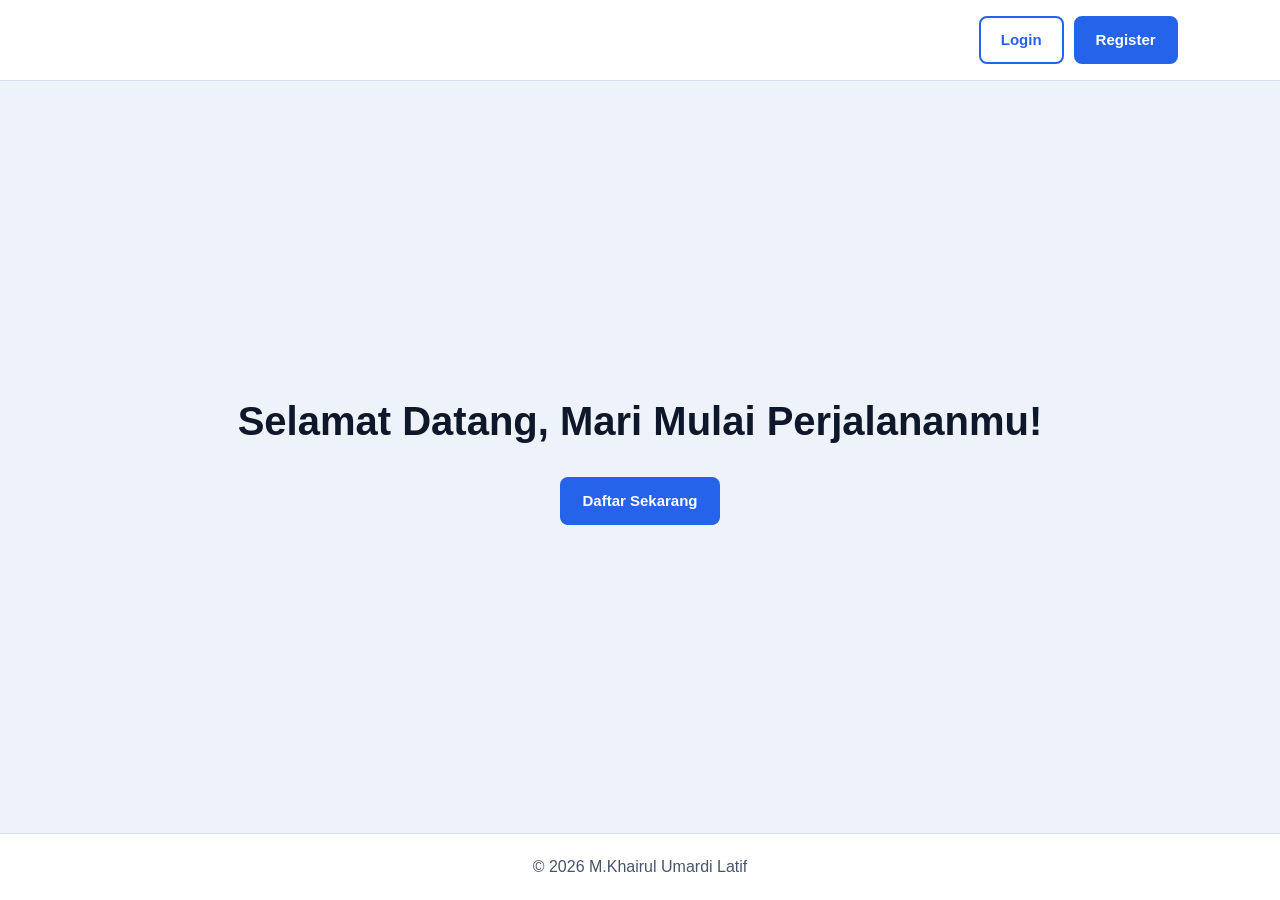
==== index.html @ 0f68f154 "landing page terbaru" ====
<!DOCTYPE html>
<html lang="id">
<head>
  <meta charset="UTF-8">
  <meta name="viewport" content="width=device-width, initial-scale=1.0">
  <title>Landing Page Login M.Khairul Umardi Latif</title>
  <link rel="stylesheet" href="style.css?v=5">
</head>
<body>

  <!-- Navbar -->
  <header class="navbar">
    <nav>
      <a href="login.html" class="btn btn-outline">Login</a>
      <a href="register.html" class="btn btn-primary">Register</a>
    </nav>
  </header>

  <!-- Hero -->
  <section class="hero">
    <h1>Selamat Datang, Mari Mulai Perjalananmu!</h1>
    <a href="register.html" class="btn btn-primary">Daftar Sekarang</a>
  </section>

  <!-- Footer -->
  <footer class="footer">
    <p>&copy; 2026 M.Khairul Umardi Latif</p>
  </footer>

</body>
</html>
---- style.css ----
/* ===== WARNA ===== */
:root {
  --bg: #eef3f9;       /* latar halaman */
  --white: #ffffff;    /* latar kartu & navbar */
  --border: #d5dfeb;   /* garis tepi */
  --primary: #2563eb;  /* warna utama (biru) */
  --primary-dark: #1d4ed8;
  --text: #0f172a;     /* teks utama */
  --muted: #475569;    /* teks abu */
}

/* ===== DASAR ===== */
* { margin: 0; padding: 0; box-sizing: border-box; }
body {
  font-family: Arial, sans-serif;
  background: var(--bg);
  color: var(--text);
  line-height: 1.6;
  /* supaya footer selalu di paling bawah layar */
  min-height: 100vh;
  display: flex;
  flex-direction: column;
}
a { color: var(--primary); text-decoration: none; }

/* ===== TOMBOL ===== */
.btn {
  display: inline-block;
  padding: 10px 20px;
  border: 2px solid var(--primary);
  border-radius: 8px;
  font-weight: bold;
  font-size: 15px;
  cursor: pointer;
}
.btn-primary { background: var(--primary); color: var(--white); }
.btn-primary:hover { background: var(--primary-dark); border-color: var(--primary-dark); }
.btn-outline { background: transparent; color: var(--primary); }
.btn-outline:hover { background: var(--primary); color: var(--white); }
.btn-block { width: 100%; margin-top: 10px; }

/* ===== NAVBAR ===== */
.navbar {
  display: flex;
  justify-content: flex-end; /* tombol Login & Register di kanan */
  align-items: center;
  padding: 16px 8%;
  background: var(--white);
  border-bottom: 1px solid var(--border);
}
.navbar nav { display: flex; gap: 10px; }

/* ===== HERO ===== */
.hero {
  flex: 1; /* isi ruang kosong, footer terdorong ke bawah */
  display: flex;
  flex-direction: column;
  justify-content: center;
  align-items: center;
  text-align: center;
  padding: 80px 8%;
}
.hero h1 { font-size: 40px; margin-bottom: 24px; }

/* ===== FOOTER ===== */
.footer {
  text-align: center;
  padding: 20px;
  background: var(--white);
  border-top: 1px solid var(--border);
  color: var(--muted);
}

/* ===== HALAMAN LOGIN & REGISTER ===== */
.auth-page {
  min-height: 100vh;
  display: flex;
  justify-content: center;
  align-items: center;
  padding: 40px 16px;
  /* cahaya biru tipis di bagian atas */
  background: radial-gradient(circle at top, rgba(37, 99, 235, 0.18), transparent 60%), var(--bg);
}
.auth-card {
  width: 100%;
  max-width: 420px;
  background: #e2eaf4;
  border: 1px solid #c9d6e6;
  border-top: 4px solid var(--primary); /* garis biru di atas kartu */
  border-radius: 16px;
  padding: 28px 28px;
  box-shadow: 0 20px 50px rgba(15, 23, 42, 0.08);
}
.auth-card h2 { font-size: 28px; text-align: center; }
.subtitle { text-align: center; color: var(--muted); margin-bottom: 18px; }
.auth-card a { color: #0e7490; }
.auth-card .switch a { font-weight: bold; }

/* tombol gradasi cyan -> biru */
.auth-card .btn-primary {
  background: linear-gradient(135deg, #06b6d4, #2563eb);
  border-color: transparent;
}

/* ===== FORM ===== */
.form-group { margin-bottom: 12px; }
.form-group label { display: block; margin-bottom: 4px; font-size: 14px; color: var(--muted); }
.form-group input {
  width: 100%;
  padding: 10px 14px;
  background: #f8fbff;
  border: 1px solid #c9d6e6;
  border-radius: 10px;
  font-size: 15px;
}
.form-group input:focus {
  outline: none;
  border-color: var(--primary);
  box-shadow: 0 0 0 3px rgba(37, 99, 235, 0.2);
}
.form-row {
  display: flex;
  justify-content: space-between;
  align-items: center;
  margin-bottom: 10px;
  font-size: 14px;
}
.checkbox { display: flex; align-items: center; gap: 6px; font-size: 14px; margin-bottom: 10px; }
.form-row .checkbox { margin-bottom: 0; }
.switch { text-align: center; margin-top: 14px; font-size: 14px; color: var(--muted); }

/* ===== RESPONSIF (HP) ===== */
@media (max-width: 700px) {
  .navbar { flex-direction: column; gap: 12px; }
  .hero h1 { font-size: 28px; }
}
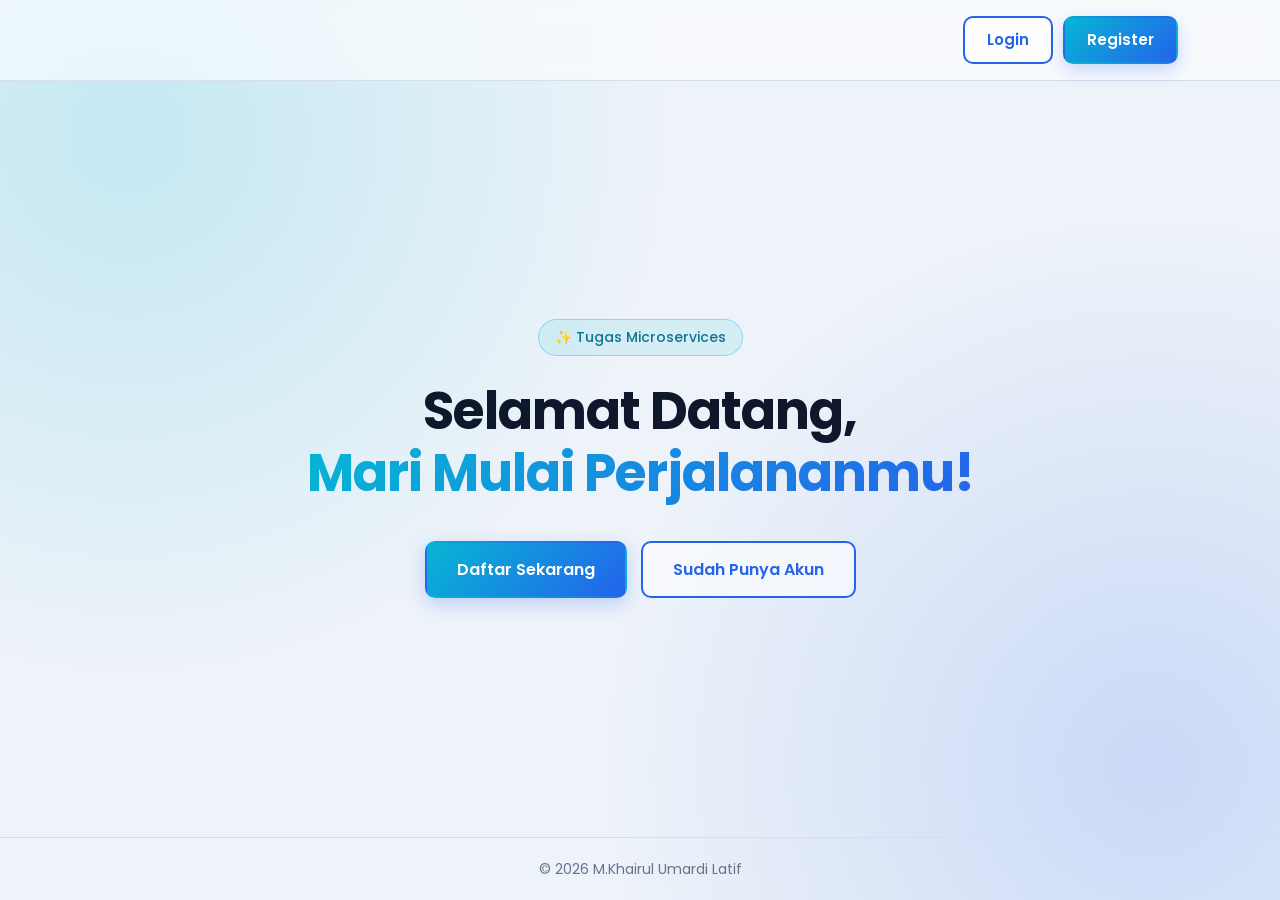
==== commit 39048c3f: "register dan login" ====
--- a/index.html
+++ b/index.html
@@ -4,7 +4,9 @@
   <meta charset="UTF-8">
   <meta name="viewport" content="width=device-width, initial-scale=1.0">
   <title>Landing Page Login M.Khairul Umardi Latif</title>
-  <link rel="stylesheet" href="style.css?v=5">
+  <!-- Font Poppins dari Google Fonts -->
+  <link href="https://fonts.googleapis.com/css2?family=Poppins:wght@400;500;600;700&display=swap" rel="stylesheet">
+  <link rel="stylesheet" href="style.css?v=8">
 </head>
 <body>
 
@@ -18,8 +20,12 @@
 
   <!-- Hero -->
   <section class="hero">
-    <h1>Selamat Datang, Mari Mulai Perjalananmu!</h1>
-    <a href="register.html" class="btn btn-primary">Daftar Sekarang</a>
+    <span class="badge">✨ Tugas Microservices</span>
+    <h1>Selamat Datang,<br><span class="gradient-text">Mari Mulai Perjalananmu!</span></h1>
+    <div class="hero-buttons">
+      <a href="register.html" class="btn btn-primary btn-lg">Daftar Sekarang</a>
+      <a href="login.html" class="btn btn-outline btn-lg">Sudah Punya Akun</a>
+    </div>
   </section>
 
   <!-- Footer -->
--- a/style.css
+++ b/style.css
@@ -1,51 +1,73 @@
 /* ===== WARNA ===== */
 :root {
-  --bg: #eef3f9;       /* latar halaman */
-  --white: #ffffff;    /* latar kartu & navbar */
-  --border: #d5dfeb;   /* garis tepi */
-  --primary: #2563eb;  /* warna utama (biru) */
-  --primary-dark: #1d4ed8;
-  --text: #0f172a;     /* teks utama */
-  --muted: #475569;    /* teks abu */
+  --bg: #eef3f9;        /* latar halaman */
+  --input: #f8fbff;     /* latar kotak input */
+  --border: #d5dfeb;    /* garis tepi */
+  --primary: #2563eb;   /* biru */
+  --link: #0e7490;      /* warna link */
+  --text: #0f172a;      /* teks utama */
+  --muted: #64748b;     /* teks abu */
+  --gradient: linear-gradient(135deg, #06b6d4, #2563eb); /* cyan -> biru */
 }
 
 /* ===== DASAR ===== */
 * { margin: 0; padding: 0; box-sizing: border-box; }
 body {
-  font-family: Arial, sans-serif;
-  background: var(--bg);
+  font-family: "Poppins", Arial, sans-serif;
   color: var(--text);
   line-height: 1.6;
-  /* supaya footer selalu di paling bawah layar */
+  /* dua cahaya lembut: cyan di kiri atas, biru di kanan bawah */
+  background:
+    radial-gradient(circle at 10% 15%, rgba(6, 182, 212, 0.18), transparent 40%),
+    radial-gradient(circle at 90% 85%, rgba(37, 99, 235, 0.18), transparent 40%),
+    var(--bg);
+  background-attachment: fixed;
+  /* supaya footer selalu di paling bawah */
   min-height: 100vh;
   display: flex;
   flex-direction: column;
 }
-a { color: var(--primary); text-decoration: none; }
+a { color: var(--link); text-decoration: none; }
 
 /* ===== TOMBOL ===== */
 .btn {
   display: inline-block;
-  padding: 10px 20px;
-  border: 2px solid var(--primary);
-  border-radius: 8px;
-  font-weight: bold;
+  padding: 10px 22px;
+  border: 2px solid transparent;
+  border-radius: 10px;
+  font-family: inherit;
+  font-weight: 600;
   font-size: 15px;
   cursor: pointer;
+  transition: 0.3s;
 }
-.btn-primary { background: var(--primary); color: var(--white); }
-.btn-primary:hover { background: var(--primary-dark); border-color: var(--primary-dark); }
-.btn-outline { background: transparent; color: var(--primary); }
-.btn-outline:hover { background: var(--primary); color: var(--white); }
-.btn-block { width: 100%; margin-top: 10px; }
+.btn-primary {
+  background: var(--gradient);
+  color: #fff;
+  box-shadow: 0 6px 18px rgba(37, 99, 235, 0.25);
+}
+.btn-primary:hover {
+  transform: translateY(-2px); /* tombol naik sedikit */
+  box-shadow: 0 10px 24px rgba(37, 99, 235, 0.35);
+}
+.btn-outline {
+  background: rgba(255, 255, 255, 0.6);
+  border-color: var(--primary);
+  color: var(--primary);
+}
+.btn-outline:hover { background: var(--primary); color: #fff; }
+.btn-lg { padding: 14px 30px; font-size: 16px; }
+.btn-block { width: 100%; margin-top: 8px; }
 
 /* ===== NAVBAR ===== */
 .navbar {
+  position: sticky;
+  top: 0;
   display: flex;
-  justify-content: flex-end; /* tombol Login & Register di kanan */
-  align-items: center;
+  justify-content: flex-end; /* tombol di kanan */
   padding: 16px 8%;
-  background: var(--white);
+  background: rgba(255, 255, 255, 0.6);
+  backdrop-filter: blur(10px); /* efek kaca buram */
   border-bottom: 1px solid var(--border);
 }
 .navbar nav { display: flex; gap: 10px; }
@@ -60,63 +82,89 @@
   text-align: center;
   padding: 80px 8%;
 }
-.hero h1 { font-size: 40px; margin-bottom: 24px; }
+.badge {
+  padding: 6px 16px;
+  border-radius: 50px;
+  background: rgba(6, 182, 212, 0.1);
+  border: 1px solid rgba(6, 182, 212, 0.35);
+  color: var(--link);
+  font-size: 14px;
+  font-weight: 500;
+  margin-bottom: 24px;
+}
+.hero h1 {
+  font-size: 52px;
+  font-weight: 700;
+  line-height: 1.2;
+  letter-spacing: -1px;
+  margin-bottom: 36px;
+}
+.gradient-text {
+  background: var(--gradient);
+  -webkit-background-clip: text;
+  background-clip: text;
+  color: transparent;
+}
+.hero-buttons { display: flex; gap: 14px; flex-wrap: wrap; justify-content: center; }
 
 /* ===== FOOTER ===== */
 .footer {
   text-align: center;
   padding: 20px;
-  background: var(--white);
   border-top: 1px solid var(--border);
   color: var(--muted);
+  font-size: 14px;
 }
 
 /* ===== HALAMAN LOGIN & REGISTER ===== */
 .auth-page {
-  min-height: 100vh;
-  display: flex;
   justify-content: center;
   align-items: center;
-  padding: 40px 16px;
-  /* cahaya biru tipis di bagian atas */
-  background: radial-gradient(circle at top, rgba(37, 99, 235, 0.18), transparent 60%), var(--bg);
+  padding: 32px 16px;
 }
 .auth-card {
   width: 100%;
   max-width: 420px;
-  background: #e2eaf4;
-  border: 1px solid #c9d6e6;
+  padding: 32px 30px;
+  background: rgba(255, 255, 255, 0.75);
+  backdrop-filter: blur(12px); /* efek kaca buram */
+  border: 1px solid var(--border);
   border-top: 4px solid var(--primary); /* garis biru di atas kartu */
-  border-radius: 16px;
-  padding: 28px 28px;
+  border-radius: 18px;
   box-shadow: 0 20px 50px rgba(15, 23, 42, 0.08);
 }
-.auth-card h2 { font-size: 28px; text-align: center; }
-.subtitle { text-align: center; color: var(--muted); margin-bottom: 18px; }
-.auth-card a { color: #0e7490; }
-.auth-card .switch a { font-weight: bold; }
-
-/* tombol gradasi cyan -> biru */
-.auth-card .btn-primary {
-  background: linear-gradient(135deg, #06b6d4, #2563eb);
-  border-color: transparent;
+.auth-icon {
+  width: 56px;
+  height: 56px;
+  margin: 0 auto 14px;
+  display: flex;
+  justify-content: center;
+  align-items: center;
+  font-size: 26px;
+  border-radius: 50%;
+  background: var(--gradient);
+  box-shadow: 0 6px 18px rgba(37, 99, 235, 0.3);
 }
+.auth-card h2 { text-align: center; font-size: 24px; font-weight: 600; }
+.subtitle { text-align: center; color: var(--muted); font-size: 14px; margin-bottom: 22px; }
 
 /* ===== FORM ===== */
 .form-group { margin-bottom: 12px; }
-.form-group label { display: block; margin-bottom: 4px; font-size: 14px; color: var(--muted); }
+.form-group label { display: block; margin-bottom: 4px; font-size: 14px; font-weight: 500; }
 .form-group input {
   width: 100%;
   padding: 10px 14px;
-  background: #f8fbff;
-  border: 1px solid #c9d6e6;
+  background: var(--input);
+  border: 1px solid var(--border);
   border-radius: 10px;
-  font-size: 15px;
+  font-family: inherit;
+  font-size: 14px;
+  transition: 0.3s;
 }
 .form-group input:focus {
   outline: none;
   border-color: var(--primary);
-  box-shadow: 0 0 0 3px rgba(37, 99, 235, 0.2);
+  box-shadow: 0 0 0 3px rgba(37, 99, 235, 0.15); /* cahaya biru saat diklik */
 }
 .form-row {
   display: flex;
@@ -125,12 +173,24 @@
   margin-bottom: 10px;
   font-size: 14px;
 }
-.checkbox { display: flex; align-items: center; gap: 6px; font-size: 14px; margin-bottom: 10px; }
+.checkbox {
+  display: flex;
+  align-items: center;
+  gap: 6px;
+  font-size: 14px;
+  color: var(--muted);
+  margin-bottom: 10px;
+}
 .form-row .checkbox { margin-bottom: 0; }
-.switch { text-align: center; margin-top: 14px; font-size: 14px; color: var(--muted); }
+.checkbox input { accent-color: var(--primary); }
+.switch { text-align: center; margin-top: 16px; font-size: 14px; color: var(--muted); }
+.switch a { font-weight: 600; }
+.back-link { margin-top: 18px; font-size: 14px; color: var(--muted); }
+.back-link:hover { color: var(--primary); }
 
 /* ===== RESPONSIF (HP) ===== */
 @media (max-width: 700px) {
-  .navbar { flex-direction: column; gap: 12px; }
-  .hero h1 { font-size: 28px; }
+  .navbar { justify-content: center; }
+  .hero h1 { font-size: 32px; }
+  .auth-card { padding: 26px 20px; }
 }
